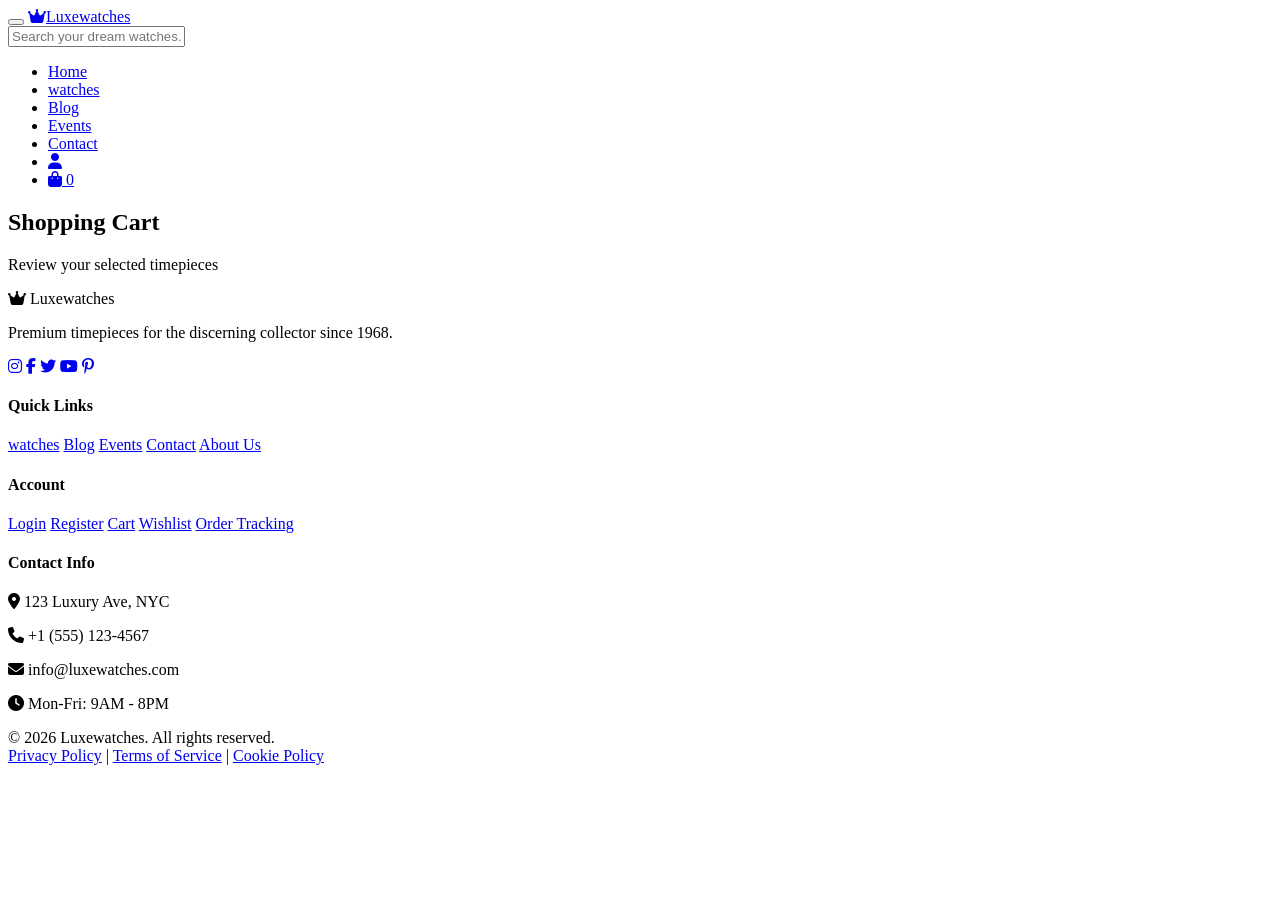
==== cart.html @ 572c9a28 "Upload LuxeWatch website files Initial commit - LuxeWatch luxury watch store website" ====
<!DOCTYPE html>
<html lang="en">
<head>
    <meta charset="UTF-8" />
    <meta name="viewport" content="width=device-width, initial-scale=1.0"/>
    <title>Luxewatches - Shopping Cart</title>
    <link rel="stylesheet" href="css/reset.css" />
    <link rel="stylesheet" href="css/styles.css" />
        
    <!-- Favicon -->
    <link rel="icon" type="image/png" sizes="32x32" href="favicon.png">
    <link rel="icon" type="image/png" sizes="16x16" href="favicon.png">
    <link rel="icon" type="image/x-icon" href="favicon.ico">    <link rel="icon" type="image/svg+xml" href="data:image/svg+xml,%3Csvg xmlns='http://www.w3.org/2000/svg' viewBox='0 0 100 100'%3E%3Crect width='100' height='100' rx='20' fill='%23050508'/%3E%3Ctext x='50' y='68' text-anchor='middle' font-size='55' font-family='Arial, sans-serif' fill='%23d4af37' font-weight='bold'%3EL%3C/text%3E%3C/svg%3E">
    <link rel="apple-touch-icon" href="data:image/svg+xml,%3Csvg xmlns='http://www.w3.org/2000/svg' viewBox='0 0 100 100'%3E%3Crect width='100' height='100' rx='20' fill='%23050508'/%3E%3Ctext x='50' y='68' text-anchor='middle' font-size='55' font-family='Arial, sans-serif' fill='%23d4af37' font-weight='bold'%3EL%3C/text%3E%3C/svg%3E">
    <link rel="stylesheet" href="https://cdnjs.cloudflare.com/ajax/libs/font-awesome/6.4.0/css/all.min.css" />
    <link href="https://fonts.googleapis.com/css2?family=Playfair+Display:wght@400;500;600;700;800;900&family=Inter:wght@200;300;400;500;600;700&display=swap" rel="stylesheet">
</head>
<body>
    <header>
        <div class="container header-inner">
            <button class="hamburger" aria-label="Menu">
                <span></span><span></span><span></span>
            </button>
            <a href="home.html" class="logo"><i class="fas fa-crown"></i>Luxe<span>watches</span></a>
            
            <div class="search-container">
                <input type="text" id="searchInput" placeholder="Search your dream watches..." />
                <div class="search-results" id="searchResults"></div>
            </div>
            
            <ul class="nav-links">
                <li><a href="home.html">Home</a></li>
                <li><a href="product-list.html">watches</a></li>
                <li><a href="blog.html">Blog</a></li>
                <li><a href="events.html">Events</a></li>
                <li><a href="contact.html">Contact</a></li>
                <li><a href="login.html"><i class="fas fa-user"></i></a></li>
                <li>
                    <a href="cart.html" class="cart-icon">
                        <i class="fas fa-shopping-bag"></i>
                        <span class="cart-badge">0</span>
                    </a>
                </li>
            </ul>
        </div>
    </header>

    <section class="container mt-3 mb-3">
        <div class="cart-page">
            <div class="cart-header">
                <h1 class="section-title">Shopping <span class="gold">Cart</span></h1>
                <p class="section-subtitle">Review your selected timepieces</p>
            </div>
            <div id="cart-container"></div>
        </div>
    </section>

<!-- Footer -->
<footer>
    <div class="container">
        <div class="footer-grid">
            <!-- Brand Column -->
            <div class="footer-brand">
                <div class="footer-logo">
                    <i class="fas fa-crown"></i> Luxewatches
                </div>
                <p>Premium timepieces for the discerning collector since 1968.</p>
                <div class="footer-social">
                    <a href="#"><i class="fab fa-instagram"></i></a>
                    <a href="#"><i class="fab fa-facebook-f"></i></a>
                    <a href="#"><i class="fab fa-twitter"></i></a>
                    <a href="#"><i class="fab fa-youtube"></i></a>
                    <a href="#"><i class="fab fa-pinterest-p"></i></a>
                </div>
            </div>

            <!-- Quick Links -->
            <div class="footer-links-wrapper">
                <div class="footer-links">
                    <h4>Quick Links</h4>
                    <a href="product-list.html">watches</a>
                    <a href="blog.html">Blog</a>
                    <a href="events.html">Events</a>
                    <a href="contact.html">Contact</a>
                    <a href="#">About Us</a>
                </div>
            </div>

            <!-- Account -->
            <div class="footer-account">
                <h4>Account</h4>
                <a href="login.html">Login</a>
                <a href="register.html">Register</a>
                <a href="cart.html">Cart</a>
                <a href="#">Wishlist</a>
                <a href="#">Order Tracking</a>
            </div>

            <!-- Contact Info -->
            <div class="footer-contact">
                <h4>Contact Info</h4>
                <p><i class="fas fa-map-marker-alt"></i> 123 Luxury Ave, NYC</p>
                <p><i class="fas fa-phone"></i> +1 (555) 123-4567</p>
                <p><i class="fas fa-envelope"></i> info@luxewatches.com</p>
                <p><i class="fas fa-clock"></i> Mon-Fri: 9AM - 8PM</p>
            </div>
        </div>

        <!-- Footer Bottom -->
        <div class="footer-bottom">
            <span>&copy; 2026 Luxewatches. All rights reserved.</span>
            <div class="footer-bottom-links">
                <a href="#">Privacy Policy</a>
                <span class="separator">|</span>
                <a href="#">Terms of Service</a>
                <span class="separator">|</span>
                <a href="#">Cookie Policy</a>
            </div>
        </div>
    </div>
</footer>
    <script src="js/data.js"></script>
    <script src="js/main.js"></script>
</body>
</html>
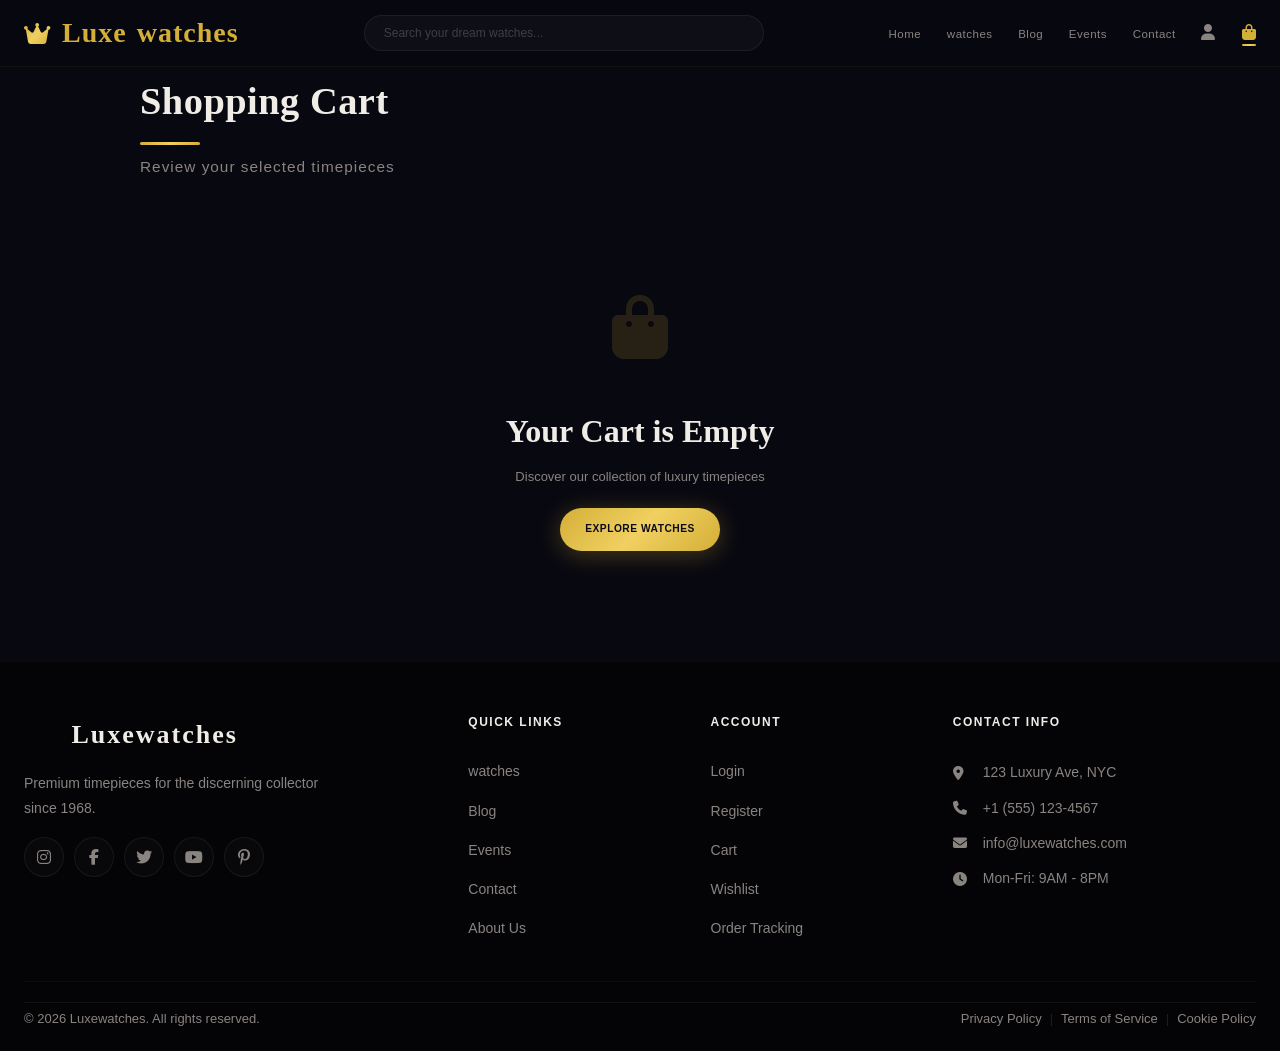
==== commit ee1f239c: "Update cart.html" ====
--- a/cart.html
+++ b/cart.html
@@ -4,8 +4,8 @@
     <meta charset="UTF-8" />
     <meta name="viewport" content="width=device-width, initial-scale=1.0"/>
     <title>Luxewatches - Shopping Cart</title>
-    <link rel="stylesheet" href="css/reset.css" />
-    <link rel="stylesheet" href="css/styles.css" />
+    <link rel="stylesheet" href="reset.css" />
+    <link rel="stylesheet" href="styles.css" />
         
     <!-- Favicon -->
     <link rel="icon" type="image/png" sizes="32x32" href="favicon.png">
@@ -119,7 +119,7 @@
         </div>
     </div>
 </footer>
-    <script src="js/data.js"></script>
-    <script src="js/main.js"></script>
+    <script src="data.js"></script>
+    <script src="main.js"></script>
 </body>
-</html>+</html>
--- a/styles.css
+++ b/styles.css
@@ -0,0 +1,3177 @@
+/* ===== GOOGLE FONTS ===== */
+@import url('https://fonts.googleapis.com/css2?family=Playfair+Display:wght@400;500;600;700;800&family=Inter:wght@300;400;500;600;700&display=swap');
+
+/* ===== CSS VARIABLES ===== */
+:root {
+    --primary: #d4af37;
+    --primary-light: #f0d060;
+    --primary-dark: #b8952e;
+    --primary-gradient: linear-gradient(135deg, #d4af37, #f0d060, #d4af37);
+    
+    --bg-primary: #080810;
+    --bg-secondary: #0d0d1a;
+    --bg-card: rgba(255, 255, 255, 0.03);
+    --bg-card-hover: rgba(255, 255, 255, 0.06);
+    
+    --text-primary: #f0ece6;
+    --text-secondary: #d4cec4;
+    --text-muted: #8a8480;
+    --text-dark: #0a0a1a;
+    
+    --glass-border: rgba(255, 255, 255, 0.06);
+    --glass-border-hover: rgba(212, 175, 55, 0.2);
+    --glass-blur: blur(20px);
+    
+    --shadow-sm: 0 4px 30px rgba(0, 0, 0, 0.4);
+    --shadow-md: 0 8px 50px rgba(0, 0, 0, 0.5);
+    --shadow-lg: 0 20px 80px rgba(0, 0, 0, 0.6);
+    --shadow-gold: 0 8px 40px rgba(212, 175, 55, 0.15);
+    --shadow-gold-lg: 0 16px 60px rgba(212, 175, 55, 0.2);
+    
+    --transition: all 0.3s cubic-bezier(0.4, 0, 0.2, 1);
+    
+    --radius-sm: 10px;
+    --radius-md: 18px;
+    --radius-lg: 24px;
+    --radius-xl: 32px;
+    --radius-full: 9999px;
+    
+    --container-max: 1280px;
+    --sidebar-width: 300px;
+}
+
+/* ===== BASE ===== */
+body {
+    font-family: 'Inter', sans-serif;
+    font-size: 16px;
+    line-height: 1.8;
+    background: var(--bg-primary);
+    color: var(--text-primary);
+    overflow-x: hidden;
+    font-weight: 300;
+}
+
+.container {
+    max-width: var(--container-max);
+    margin: 0 auto;
+    padding: 0 24px;
+}
+
+/* ===== TYPOGRAPHY ===== */
+h1, h2, h3, h4, h5 {
+    font-family: 'Playfair Display', serif;
+    font-weight: 600;
+}
+
+.section-title {
+    font-family: 'Playfair Display', serif;
+    font-size: clamp(1.6rem, 3vw, 2.8rem);
+    font-weight: 700;
+    letter-spacing: 0.5px;
+    margin-bottom: 8px;
+    position: relative;
+    display: inline-block;
+    color: var(--text-primary);
+}
+
+.section-title::after {
+    content: '';
+    position: absolute;
+    bottom: -8px;
+    left: 0;
+    width: clamp(40px, 5vw, 60px);
+    height: 3px;
+    background: var(--primary-gradient);
+    border-radius: 4px;
+}
+
+.section-subtitle {
+    font-size: clamp(0.85rem, 1.2vw, 1rem);
+    color: var(--text-muted);
+    margin-top: 0.5rem;
+    margin-bottom: 2rem;
+    font-weight: 300;
+    letter-spacing: 1px;
+}
+
+/* ===== GLASS CARDS ===== */
+.glass-card {
+    background: var(--bg-card);
+    backdrop-filter: var(--glass-blur);
+    -webkit-backdrop-filter: var(--glass-blur);
+    border: 1px solid var(--glass-border);
+    border-radius: var(--radius-lg);
+    padding: clamp(16px, 2.5vw, 28px);
+    box-shadow: var(--shadow-sm);
+    transition: var(--transition);
+}
+
+.glass-card:hover {
+    transform: translateY(-6px);
+    box-shadow: var(--shadow-gold-lg);
+    border-color: var(--glass-border-hover);
+    background: var(--bg-card-hover);
+}
+
+/* ===== BUTTONS ===== */
+.btn {
+    display: inline-flex;
+    align-items: center;
+    justify-content: center;
+    gap: 10px;
+    padding: clamp(10px, 1vw, 12px) clamp(18px, 2vw, 30px);
+    border: none;
+    border-radius: var(--radius-full);
+    font-family: 'Inter', sans-serif;
+    font-weight: 600;
+    font-size: clamp(10px, 0.8vw, 13px);
+    cursor: pointer;
+    transition: var(--transition);
+    text-align: center;
+    letter-spacing: 0.5px;
+    text-transform: uppercase;
+}
+
+.btn-primary {
+    background: var(--primary-gradient);
+    color: var(--text-dark);
+    box-shadow: 0 4px 25px rgba(212, 175, 55, 0.3);
+}
+
+.btn-primary:hover {
+    background: var(--primary-gradient);
+    color: var(--text-dark) !important;
+    transform: translateY(-3px) scale(1.02);
+    box-shadow: 0 8px 40px rgba(212, 175, 55, 0.4);
+}
+
+.btn-primary:active {
+    transform: scale(0.95);
+}
+
+.btn-outline {
+    background: transparent;
+    border: 2px solid var(--primary);
+    color: var(--primary);
+}
+
+.btn-outline:hover {
+    background: var(--primary-gradient);
+    color: var(--text-dark) !important;
+    border-color: transparent;
+    transform: translateY(-3px);
+    box-shadow: 0 8px 35px rgba(212, 175, 55, 0.25);
+}
+
+.btn-gold {
+    background: var(--primary-gradient);
+    color: var(--text-dark);
+    box-shadow: 0 4px 25px rgba(212, 175, 55, 0.3);
+}
+
+.btn-gold:hover {
+    background: var(--primary-gradient);
+    color: var(--text-dark) !important;
+    transform: translateY(-3px);
+    box-shadow: 0 8px 40px rgba(212, 175, 55, 0.4);
+}
+
+.btn-danger {
+    background: linear-gradient(135deg, #e74c3c, #c0392b);
+    color: #fff;
+}
+
+.btn-danger:hover {
+    background: linear-gradient(135deg, #e74c3c, #c0392b);
+    color: #fff !important;
+    transform: translateY(-3px);
+    box-shadow: 0 8px 30px rgba(231, 76, 60, 0.3);
+}
+
+.btn-sm {
+    padding: 8px 18px;
+    font-size: 10px;
+}
+
+.btn-block {
+    width: 100%;
+}
+
+.btn:disabled {
+    opacity: 0.4;
+    cursor: not-allowed;
+    transform: none !important;
+}
+
+.btn-primary, .btn-gold {
+    color: var(--text-dark) !important;
+}
+
+.btn-primary:hover, .btn-gold:hover {
+    color: var(--text-dark) !important;
+}
+
+/* ===== HEADER ===== */
+header {
+    background: rgba(8, 8, 16, 0.92);
+    backdrop-filter: blur(30px);
+    -webkit-backdrop-filter: blur(30px);
+    border-bottom: 1px solid rgba(212, 175, 55, 0.06);
+    position: sticky;
+    top: 0;
+    z-index: 1000;
+    padding: 8px 0;
+}
+
+.header-inner {
+    display: flex;
+    align-items: center;
+    justify-content: space-between;
+    flex-wrap: wrap;
+    gap: 10px;
+}
+
+.logo {
+    font-family: 'Playfair Display', serif;
+    font-size: clamp(20px, 2.5vw, 28px);
+    font-weight: 700;
+    letter-spacing: 1px;
+    color: var(--primary);
+    display: flex;
+    align-items: center;
+    gap: 10px;
+}
+
+.logo i {
+    font-size: clamp(18px, 2vw, 24px);
+    background: var(--primary-gradient);
+    -webkit-background-clip: text;
+    -webkit-text-fill-color: transparent;
+}
+
+.logo:hover {
+    opacity: 0.8;
+}
+
+/* ===== SEARCH ===== */
+.search-container {
+    position: relative;
+    flex: 1;
+    max-width: 400px;
+}
+
+.search-container input {
+    width: 100%;
+    padding: clamp(8px, 0.8vw, 10px) clamp(14px, 1.5vw, 20px);
+    border-radius: var(--radius-full);
+    border: 1px solid var(--glass-border);
+    background: rgba(255, 255, 255, 0.03);
+    color: var(--text-primary);
+    font-size: clamp(12px, 0.9vw, 14px);
+    transition: var(--transition);
+    font-weight: 300;
+}
+
+.search-container input:focus {
+    outline: none;
+    border-color: var(--primary);
+    box-shadow: 0 0 0 4px rgba(212, 175, 55, 0.06);
+}
+
+.search-container input::placeholder {
+    color: rgba(255, 255, 255, 0.2);
+}
+
+.search-results {
+    display: none;
+    position: absolute;
+    top: calc(100% + 10px);
+    left: 0;
+    right: 0;
+    background: rgba(8, 8, 16, 0.98);
+    backdrop-filter: blur(30px);
+    border: 1px solid var(--glass-border);
+    border-radius: var(--radius-md);
+    padding: 10px;
+    z-index: 100;
+    max-height: 320px;
+    overflow-y: auto;
+    box-shadow: var(--shadow-lg);
+}
+
+.search-results .search-result-item {
+    display: flex;
+    align-items: center;
+    gap: 14px;
+    padding: 10px 14px;
+    border-radius: var(--radius-sm);
+    color: var(--text-primary);
+    transition: var(--transition);
+}
+
+.search-results .search-result-item:hover {
+    background: rgba(212, 175, 55, 0.06);
+}
+
+.search-results .search-result-item img {
+    width: 44px;
+    height: 44px;
+    object-fit: cover;
+    border-radius: 8px;
+}
+
+/* ===== NAVIGATION ===== */
+.nav-links {
+    display: flex;
+    align-items: center;
+    gap: clamp(16px, 2vw, 28px);
+}
+
+.nav-links a {
+    color: var(--text-muted);
+    font-size: clamp(11px, 0.9vw, 13px);
+    position: relative;
+    padding: 4px 0;
+    letter-spacing: 0.5px;
+    transition: var(--transition);
+}
+
+.nav-links a::after {
+    content: '';
+    position: absolute;
+    bottom: -2px;
+    left: 0;
+    width: 0;
+    height: 2px;
+    background: var(--primary-gradient);
+    transition: width 0.3s ease;
+    border-radius: 2px;
+}
+
+.nav-links a:hover::after,
+.nav-links a.active::after {
+    width: 100%;
+}
+
+.nav-links a:hover {
+    color: var(--text-primary);
+}
+
+.nav-links a.active {
+    color: var(--primary);
+}
+
+.nav-links a i {
+    font-size: 16px;
+}
+
+.cart-icon {
+    position: relative;
+    font-size: 18px;
+}
+
+.cart-badge {
+    position: absolute;
+    top: -8px;
+    right: -10px;
+    background: var(--primary-gradient);
+    color: var(--text-dark);
+    border-radius: 50%;
+    padding: 1px 7px;
+    font-size: 10px;
+    font-weight: 700;
+    min-width: 18px;
+    text-align: center;
+}
+
+.hamburger {
+    display: none;
+    flex-direction: column;
+    gap: 5px;
+    cursor: pointer;
+    padding: 4px;
+    background: none;
+    border: none;
+}
+
+.hamburger span {
+    display: block;
+    width: 28px;
+    height: 2px;
+    background: var(--text-primary);
+    border-radius: 4px;
+    transition: var(--transition);
+}
+
+.hamburger.active span:nth-child(1) {
+    transform: rotate(45deg) translate(6px, 6px);
+}
+
+.hamburger.active span:nth-child(2) {
+    opacity: 0;
+}
+
+.hamburger.active span:nth-child(3) {
+    transform: rotate(-45deg) translate(6px, -6px);
+}
+
+/* ===== SIDEBAR ===== */
+.sidebar-overlay {
+    display: none;
+    position: fixed;
+    top: 0;
+    left: 0;
+    right: 0;
+    bottom: 0;
+    background: rgba(0, 0, 0, 0.7);
+    backdrop-filter: blur(6px);
+    z-index: 999;
+    opacity: 0;
+    transition: opacity 0.4s ease;
+}
+
+.sidebar-overlay.active {
+    display: block;
+    opacity: 1;
+}
+
+.sidebar {
+    position: fixed;
+    top: 0;
+    left: -100%;
+    width: var(--sidebar-width);
+    max-width: 85vw;
+    height: 100vh;
+    background: rgba(8, 8, 16, 0.98);
+    backdrop-filter: blur(40px);
+    -webkit-backdrop-filter: blur(40px);
+    border-right: 1px solid rgba(212, 175, 55, 0.06);
+    z-index: 1001;
+    transition: left 0.4s cubic-bezier(0.4, 0, 0.2, 1);
+    padding: 28px 24px;
+    overflow-y: auto;
+    display: flex;
+    flex-direction: column;
+}
+
+.sidebar.open {
+    left: 0;
+}
+
+.sidebar-header {
+    display: flex;
+    align-items: center;
+    justify-content: space-between;
+    padding-bottom: 20px;
+    border-bottom: 1px solid var(--glass-border);
+    margin-bottom: 24px;
+}
+
+.sidebar-logo {
+    font-family: 'Playfair Display', serif;
+    font-size: 24px;
+    font-weight: 700;
+    color: var(--primary);
+    display: flex;
+    align-items: center;
+    gap: 10px;
+}
+
+.sidebar-logo i {
+    font-size: 22px;
+    background: var(--primary-gradient);
+    -webkit-background-clip: text;
+    -webkit-text-fill-color: transparent;
+}
+
+.sidebar-close {
+    font-size: 24px;
+    color: var(--text-muted);
+    background: none;
+    border: none;
+    cursor: pointer;
+    padding: 4px 8px;
+    transition: var(--transition);
+}
+
+.sidebar-close:hover {
+    color: var(--text-primary);
+    transform: rotate(90deg);
+}
+
+.sidebar-nav a {
+    display: flex;
+    align-items: center;
+    gap: 14px;
+    padding: 14px 18px;
+    color: var(--text-muted);
+    font-size: 14px;
+    font-weight: 400;
+    border-radius: var(--radius-sm);
+    transition: var(--transition);
+    margin-bottom: 4px;
+}
+
+.sidebar-nav a i {
+    width: 22px;
+    font-size: 18px;
+    text-align: center;
+}
+
+.sidebar-nav a:hover {
+    color: var(--text-primary);
+    background: rgba(255, 255, 255, 0.03);
+}
+
+.sidebar-nav a.active {
+    color: var(--primary);
+    background: rgba(212, 175, 55, 0.06);
+}
+
+.sidebar-footer {
+    padding-top: 20px;
+    border-top: 1px solid var(--glass-border);
+    margin-top: auto;
+}
+
+.sidebar-footer .social-links {
+    display: flex;
+    gap: 16px;
+    justify-content: center;
+}
+
+.sidebar-footer .social-links a {
+    color: var(--text-muted);
+    font-size: 22px;
+    transition: var(--transition);
+}
+
+.sidebar-footer .social-links a:hover {
+    color: var(--primary);
+    transform: translateY(-3px);
+}
+
+/* ===== HERO SLIDER ===== */
+.hero-slider {
+    position: relative;
+    overflow: hidden;
+    min-height: 80vh;
+    background: radial-gradient(ellipse at 30% 40%, #12122a, var(--bg-primary) 70%);
+}
+
+.slider-container {
+    position: relative;
+    width: 100%;
+    height: 100%;
+    min-height: 80vh;
+    overflow: hidden;
+}
+
+.slider-track {
+    display: flex;
+    transition: transform 0.8s cubic-bezier(0.4, 0, 0.2, 1);
+    height: 100%;
+    min-height: 80vh;
+}
+
+.slide {
+    min-width: 100%;
+    display: flex;
+    align-items: center;
+    justify-content: center;
+    text-align: center;
+    padding: 60px 20px;
+    position: relative;
+}
+
+.slide::before {
+    content: '';
+    position: absolute;
+    width: 600px;
+    height: 600px;
+    background: radial-gradient(circle, rgba(212, 175, 55, 0.06), transparent 70%);
+    top: -200px;
+    right: -200px;
+    border-radius: 50%;
+    animation: pulseGlow 10s ease-in-out infinite;
+}
+
+.slide::after {
+    content: '';
+    position: absolute;
+    width: 400px;
+    height: 400px;
+    background: radial-gradient(circle, rgba(212, 175, 55, 0.04), transparent 70%);
+    bottom: -150px;
+    left: -150px;
+    border-radius: 50%;
+    animation: pulseGlow 12s ease-in-out infinite reverse;
+}
+
+@keyframes pulseGlow {
+    0%, 100% { transform: scale(1); opacity: 0.5; }
+    50% { transform: scale(1.1); opacity: 1; }
+}
+
+.slide-content {
+    position: relative;
+    z-index: 2;
+    max-width: 850px;
+    padding: 0 20px;
+}
+
+.slide-content h1 {
+    font-family: 'Playfair Display', serif;
+    font-size: clamp(2.5rem, 7vw, 5rem);
+    font-weight: 700;
+    letter-spacing: 1px;
+    margin-bottom: 16px;
+    color: var(--text-primary);
+    animation: fadeInUp 1.2s ease;
+}
+
+.slide-content h1 .highlight {
+    background: var(--primary-gradient);
+    -webkit-background-clip: text;
+    -webkit-text-fill-color: transparent;
+}
+
+.slide-content p {
+    font-size: clamp(1rem, 1.5vw, 1.3rem);
+    color: var(--text-secondary);
+    max-width: 600px;
+    margin: 12px auto 32px;
+    font-weight: 300;
+    animation: fadeInUp 1.2s ease 0.2s both;
+}
+
+.slide-content .btn {
+    animation: fadeInUp 1.2s ease 0.4s both;
+    padding: clamp(12px, 1.5vw, 14px) clamp(28px, 4vw, 44px);
+}
+
+@keyframes fadeInUp {
+    from { opacity: 0; transform: translateY(40px); }
+    to { opacity: 1; transform: translateY(0); }
+}
+
+.slider-btn {
+    position: absolute;
+    top: 50%;
+    transform: translateY(-50%);
+    width: 50px;
+    height: 50px;
+    border-radius: 50%;
+    background: rgba(255, 255, 255, 0.05);
+    backdrop-filter: blur(10px);
+    border: 1px solid var(--glass-border);
+    color: var(--text-primary);
+    font-size: 20px;
+    cursor: pointer;
+    transition: var(--transition);
+    z-index: 10;
+    display: flex;
+    align-items: center;
+    justify-content: center;
+}
+
+.slider-btn:hover {
+    background: rgba(212, 175, 55, 0.15);
+    border-color: var(--primary);
+    transform: translateY(-50%) scale(1.1);
+}
+
+.slider-btn.prev {
+    left: 20px;
+}
+
+.slider-btn.next {
+    right: 20px;
+}
+
+.slider-dots {
+    position: absolute;
+    bottom: 30px;
+    left: 50%;
+    transform: translateX(-50%);
+    display: flex;
+    gap: 12px;
+    z-index: 10;
+}
+
+.slider-dots .dot {
+    width: 12px;
+    height: 12px;
+    border-radius: 50%;
+    background: rgba(255, 255, 255, 0.2);
+    cursor: pointer;
+    transition: var(--transition);
+    border: 2px solid transparent;
+}
+
+.slider-dots .dot.active {
+    background: var(--primary);
+    border-color: rgba(212, 175, 55, 0.3);
+    box-shadow: 0 0 20px rgba(212, 175, 55, 0.3);
+    transform: scale(1.2);
+}
+
+.slider-dots .dot:hover {
+    background: rgba(212, 175, 55, 0.5);
+}
+
+/* ===== FEATURES ===== */
+.features-grid {
+    display: grid;
+    grid-template-columns: repeat(auto-fit, minmax(clamp(150px, 20vw, 250px), 1fr));
+    gap: clamp(16px, 2vw, 24px);
+}
+
+.feature-card {
+    text-align: center;
+    padding: clamp(20px, 2vw, 28px) clamp(16px, 1.5vw, 20px);
+    border-radius: var(--radius-md);
+    background: var(--bg-card);
+    backdrop-filter: blur(12px);
+    border: 1px solid var(--glass-border);
+    transition: var(--transition);
+}
+
+.feature-card:hover {
+    transform: translateY(-4px);
+    box-shadow: var(--shadow-gold);
+    border-color: var(--glass-border-hover);
+}
+
+.feature-card i {
+    font-size: clamp(2rem, 2.5vw, 2.5rem);
+    background: var(--primary-gradient);
+    -webkit-background-clip: text;
+    -webkit-text-fill-color: transparent;
+    margin-bottom: 12px;
+    display: block;
+}
+
+.feature-card h4 {
+    font-family: 'Inter', sans-serif;
+    font-size: clamp(13px, 1vw, 15px);
+    font-weight: 600;
+    margin-bottom: 4px;
+}
+
+.feature-card p {
+    color: var(--text-muted);
+    font-size: clamp(12px, 0.8vw, 13px);
+    font-weight: 300;
+}
+
+/* ===== PRODUCT GRID ===== */
+.product-grid {
+    display: grid;
+    grid-template-columns: repeat(auto-fill, minmax(clamp(160px, 22vw, 280px), 1fr));
+    gap: clamp(16px, 2vw, 24px);
+    margin: 24px 0;
+}
+
+.product-card {
+    background: var(--bg-card);
+    backdrop-filter: blur(16px);
+    -webkit-backdrop-filter: blur(16px);
+    border: 1px solid var(--glass-border);
+    border-radius: var(--radius-md);
+    padding: clamp(14px, 1.5vw, 20px);
+    text-align: center;
+    transition: var(--transition);
+    cursor: pointer;
+    position: relative;
+}
+
+.product-card:hover {
+    transform: translateY(-8px);
+    box-shadow: var(--shadow-gold-lg);
+    border-color: var(--glass-border-hover);
+    background: var(--bg-card-hover);
+}
+
+.product-card img {
+    width: 100%;
+    height: clamp(140px, 20vw, 250px);
+    object-fit: cover;
+    border-radius: var(--radius-sm);
+    background: var(--bg-secondary);
+    margin-bottom: 12px;
+    transition: var(--transition);
+}
+
+.product-card:hover img {
+    transform: scale(1.03);
+}
+
+.product-card .badge {
+    position: absolute;
+    top: clamp(10px, 1.2vw, 16px);
+    right: clamp(10px, 1.2vw, 16px);
+    background: var(--primary-gradient);
+    color: var(--text-dark);
+    padding: clamp(2px, 0.4vw, 4px) clamp(8px, 1vw, 14px);
+    border-radius: var(--radius-full);
+    font-size: clamp(8px, 0.7vw, 10px);
+    font-weight: 700;
+    z-index: 2;
+    letter-spacing: 0.5px;
+    text-transform: uppercase;
+}
+
+.product-card .wishlist-btn {
+    position: absolute;
+    top: clamp(10px, 1.2vw, 16px);
+    left: clamp(10px, 1.2vw, 16px);
+    background: rgba(8, 8, 16, 0.6);
+    backdrop-filter: blur(8px);
+    border: 1px solid var(--glass-border);
+    border-radius: 50%;
+    width: clamp(30px, 3vw, 38px);
+    height: clamp(30px, 3vw, 38px);
+    display: flex;
+    align-items: center;
+    justify-content: center;
+    color: var(--text-primary);
+    font-size: clamp(12px, 1.2vw, 16px);
+    transition: var(--transition);
+    z-index: 2;
+}
+
+.product-card .wishlist-btn:hover {
+    background: rgba(212, 175, 55, 0.15);
+    border-color: var(--primary);
+}
+
+.product-card .wishlist-btn.active {
+    color: #e74c3c;
+}
+
+.product-card h3 {
+    font-family: 'Playfair Display', serif;
+    font-size: clamp(1rem, 1.2vw, 1.3rem);
+    font-weight: 600;
+    margin-bottom: 2px;
+}
+
+.product-card .brand {
+    color: var(--text-muted);
+    font-size: clamp(11px, 0.8vw, 13px);
+    font-weight: 300;
+}
+
+.product-card .price {
+    font-family: 'Playfair Display', serif;
+    font-size: clamp(1.1rem, 1.4vw, 1.6rem);
+    color: var(--primary);
+    font-weight: 700;
+    margin: 6px 0;
+}
+
+.product-card .stock-status {
+    font-size: clamp(10px, 0.7vw, 12px);
+    margin-bottom: 8px;
+    font-weight: 400;
+}
+
+.product-card .stock-status.in-stock {
+    color: #4caf50;
+}
+
+.product-card .stock-status.out-of-stock {
+    color: #e74c3c;
+}
+
+.product-card .btn {
+    margin-top: 6px;
+    width: 100%;
+}
+
+/* ===== CATEGORIES ===== */
+.category-grid {
+    display: grid;
+    grid-template-columns: repeat(auto-fit, minmax(clamp(140px, 18vw, 220px), 1fr));
+    gap: clamp(16px, 2vw, 24px);
+}
+
+.category-card {
+    text-align: center;
+    padding: clamp(20px, 2vw, 28px) clamp(16px, 1.5vw, 20px);
+    border-radius: var(--radius-md);
+    background: var(--bg-card);
+    backdrop-filter: blur(12px);
+    border: 1px solid var(--glass-border);
+    transition: var(--transition);
+    cursor: pointer;
+}
+
+.category-card:hover {
+    transform: translateY(-6px);
+    box-shadow: var(--shadow-gold);
+    border-color: var(--glass-border-hover);
+    background: var(--bg-card-hover);
+}
+
+.category-card i {
+    font-size: clamp(2rem, 2.5vw, 2.5rem);
+    background: var(--primary-gradient);
+    -webkit-background-clip: text;
+    -webkit-text-fill-color: transparent;
+    margin-bottom: 12px;
+    display: block;
+}
+
+.category-card h4 {
+    font-family: 'Inter', sans-serif;
+    font-size: clamp(12px, 1vw, 14px);
+    font-weight: 600;
+    margin-bottom: 2px;
+}
+
+.category-card p {
+    color: var(--text-muted);
+    font-size: clamp(11px, 0.7vw, 12px);
+    font-weight: 300;
+}
+
+/* ===== ABOUT ===== */
+.about-section {
+    display: grid;
+    grid-template-columns: 1fr 1fr;
+    gap: clamp(24px, 4vw, 40px);
+    align-items: center;
+    padding: clamp(20px, 3vw, 40px);
+    border-radius: var(--radius-lg);
+    background: var(--bg-card);
+    backdrop-filter: blur(12px);
+    border: 1px solid var(--glass-border);
+}
+
+.about-section h2 {
+    font-family: 'Playfair Display', serif;
+    font-size: clamp(1.8rem, 3vw, 2.8rem);
+    font-weight: 700;
+    margin-bottom: 16px;
+}
+
+.about-section h2 span {
+    background: var(--primary-gradient);
+    -webkit-background-clip: text;
+    -webkit-text-fill-color: transparent;
+}
+
+.about-section p {
+    color: var(--text-secondary);
+    line-height: 2;
+    font-weight: 300;
+    font-size: clamp(14px, 1vw, 16px);
+}
+
+.about-image {
+    background: linear-gradient(135deg, #12122a, var(--bg-primary));
+    border-radius: var(--radius-md);
+    padding: 40px;
+    text-align: center;
+    min-height: clamp(200px, 30vw, 280px);
+    display: flex;
+    align-items: center;
+    justify-content: center;
+    border: 1px solid var(--glass-border);
+}
+
+.about-image i {
+    font-size: clamp(4rem, 6vw, 5rem);
+    background: var(--primary-gradient);
+    -webkit-background-clip: text;
+    -webkit-text-fill-color: transparent;
+    opacity: 0.3;
+}
+
+/* ===== TESTIMONIALS ===== */
+.testimonials-grid {
+    display: grid;
+    grid-template-columns: repeat(auto-fit, minmax(clamp(250px, 30vw, 350px), 1fr));
+    gap: clamp(16px, 2vw, 24px);
+}
+
+.testimonial-card {
+    text-align: center;
+    padding: clamp(20px, 2vw, 28px);
+    border-radius: var(--radius-md);
+    background: var(--bg-card);
+    backdrop-filter: blur(12px);
+    border: 1px solid var(--glass-border);
+    transition: var(--transition);
+}
+
+.testimonial-card:hover {
+    transform: translateY(-4px);
+    box-shadow: var(--shadow-gold);
+}
+
+.testimonial-card .stars {
+    display: flex;
+    justify-content: center;
+    gap: 4px;
+    margin-bottom: 12px;
+}
+
+.testimonial-card .stars i {
+    color: var(--primary);
+    font-size: clamp(16px, 1.2vw, 18px);
+}
+
+.testimonial-card p {
+    color: var(--text-secondary);
+    font-style: italic;
+    font-weight: 300;
+    line-height: 1.8;
+    font-size: clamp(14px, 0.9vw, 15px);
+}
+
+.testimonial-card .customer-name {
+    font-family: 'Playfair Display', serif;
+    color: var(--primary);
+    font-weight: 600;
+    margin-top: 12px;
+    font-size: clamp(1.1rem, 1vw, 1.2rem);
+}
+
+.testimonial-card .customer-title {
+    color: var(--text-muted);
+    font-size: clamp(12px, 0.7vw, 13px);
+    font-weight: 300;
+}
+
+/* ===== NEWSLETTER ===== */
+.newsletter-section {
+    max-width: 700px;
+    margin: 0 auto;
+    padding: clamp(24px, 4vw, 40px);
+    text-align: center;
+    border-radius: var(--radius-lg);
+    background: var(--bg-card);
+    backdrop-filter: blur(12px);
+    border: 1px solid var(--glass-border);
+}
+
+.newsletter-section h3 {
+    font-family: 'Playfair Display', serif;
+    font-size: clamp(1.6rem, 2.5vw, 2rem);
+    font-weight: 700;
+    background: var(--primary-gradient);
+    -webkit-background-clip: text;
+    -webkit-text-fill-color: transparent;
+    margin-bottom: 8px;
+}
+
+.newsletter-section p {
+    color: var(--text-muted);
+    margin-bottom: 20px;
+    font-weight: 300;
+    font-size: clamp(14px, 0.9vw, 16px);
+}
+
+.newsletter-form {
+    display: flex;
+    gap: 10px;
+    flex-wrap: wrap;
+    justify-content: center;
+}
+
+.newsletter-form input {
+    flex: 1;
+    min-width: 200px;
+    padding: clamp(10px, 1vw, 12px) clamp(14px, 1.5vw, 20px);
+    border-radius: var(--radius-full);
+    border: 1px solid var(--glass-border);
+    background: rgba(255, 255, 255, 0.02);
+    color: var(--text-primary);
+    font-size: clamp(13px, 0.9vw, 14px);
+    font-weight: 300;
+    transition: var(--transition);
+}
+
+.newsletter-form input:focus {
+    outline: none;
+    border-color: var(--primary);
+    box-shadow: 0 0 0 4px rgba(212, 175, 55, 0.06);
+}
+
+/* ===== FOOTER ===== */
+footer {
+    background: rgba(8, 8, 16, 0.95);
+    border-top: 1px solid var(--glass-border);
+    padding: clamp(24px, 3vw, 40px) 0 clamp(16px, 2vw, 20px);
+    margin-top: clamp(24px, 3vw, 40px);
+}
+
+.footer-grid {
+    display: grid;
+    grid-template-columns: repeat(auto-fit, minmax(clamp(150px, 20vw, 250px), 1fr));
+    gap: clamp(20px, 2.5vw, 30px);
+    margin-bottom: clamp(20px, 2.5vw, 30px);
+}
+
+.footer-grid h4 {
+    font-family: 'Inter', sans-serif;
+    font-size: clamp(12px, 0.9vw, 13px);
+    font-weight: 600;
+    text-transform: uppercase;
+    letter-spacing: 1px;
+    color: var(--primary);
+    margin-bottom: 14px;
+}
+
+.footer-grid a {
+    display: block;
+    color: var(--text-muted);
+    margin-bottom: 6px;
+    font-size: clamp(13px, 0.8vw, 14px);
+    font-weight: 300;
+    transition: var(--transition);
+}
+
+.footer-grid a:hover {
+    color: var(--primary);
+}
+
+.footer-grid .social-links {
+    display: flex;
+    gap: 14px;
+    flex-wrap: wrap;
+}
+
+.footer-grid .social-links a {
+    font-size: clamp(20px, 1.8vw, 22px);
+    margin-bottom: 0;
+}
+
+.footer-grid .social-links a:hover {
+    transform: translateY(-3px);
+}
+
+.footer-bottom {
+    text-align: center;
+    padding-top: 20px;
+    border-top: 1px solid var(--glass-border);
+    color: var(--text-muted);
+    font-size: clamp(12px, 0.8vw, 13px);
+    font-weight: 300;
+}
+
+/* ===== CART PAGE ===== */
+.cart-page {
+    max-width: 1000px;
+    margin: 0 auto;
+}
+
+.cart-header {
+    margin-bottom: 24px;
+}
+
+.cart-container {
+    background: var(--bg-card);
+    backdrop-filter: blur(16px);
+    -webkit-backdrop-filter: blur(16px);
+    border: 1px solid var(--glass-border);
+    border-radius: var(--radius-lg);
+    padding: clamp(16px, 2.5vw, 30px);
+    box-shadow: var(--shadow-sm);
+}
+
+.cart-items {
+    display: flex;
+    flex-direction: column;
+    gap: clamp(10px, 1.5vw, 16px);
+}
+
+.cart-item {
+    display: flex;
+    align-items: center;
+    gap: clamp(12px, 2vw, 24px);
+    padding: clamp(12px, 1.5vw, 20px);
+    background: rgba(255, 255, 255, 0.02);
+    border-radius: var(--radius-md);
+    border: 1px solid var(--glass-border);
+    transition: var(--transition);
+}
+
+.cart-item:hover {
+    border-color: var(--glass-border-hover);
+    background: rgba(255, 255, 255, 0.03);
+}
+
+.cart-item-image {
+    width: clamp(55px, 8vw, 100px);
+    height: clamp(55px, 8vw, 100px);
+    flex-shrink: 0;
+    border-radius: var(--radius-sm);
+    overflow: hidden;
+    border: 1px solid var(--glass-border);
+}
+
+.cart-item-image img {
+    width: 100%;
+    height: 100%;
+    object-fit: cover;
+}
+
+.cart-item-details {
+    flex: 1;
+    min-width: 0;
+}
+
+.cart-item-details .item-name {
+    font-family: 'Playfair Display', serif;
+    font-size: clamp(0.85rem, 1.2vw, 1.2rem);
+    font-weight: 600;
+    color: var(--text-primary);
+    margin-bottom: 2px;
+    white-space: nowrap;
+    overflow: hidden;
+    text-overflow: ellipsis;
+}
+
+.cart-item-details .item-brand {
+    font-size: clamp(10px, 0.8vw, 13px);
+    color: var(--text-muted);
+    font-weight: 300;
+}
+
+.cart-item-details .item-price {
+    font-family: 'Playfair Display', serif;
+    font-size: clamp(0.9rem, 1.2vw, 1.3rem);
+    color: var(--primary);
+    font-weight: 600;
+    margin-top: 2px;
+}
+
+.cart-item-actions {
+    display: flex;
+    align-items: center;
+    gap: clamp(6px, 1vw, 12px);
+    flex-shrink: 0;
+}
+
+.cart-item-actions .qty-btn {
+    width: clamp(26px, 3vw, 36px);
+    height: clamp(26px, 3vw, 36px);
+    padding: 0;
+    display: flex;
+    align-items: center;
+    justify-content: center;
+    border-radius: 50%;
+    font-weight: 600;
+    font-size: clamp(12px, 1.5vw, 18px);
+    border: 1px solid var(--glass-border);
+    background: transparent;
+    color: var(--text-primary);
+    transition: var(--transition);
+    cursor: pointer;
+}
+
+.cart-item-actions .qty-btn:hover {
+    border-color: var(--primary);
+    color: var(--primary);
+    background: rgba(212, 175, 55, 0.05);
+}
+
+.cart-item-actions input[type="number"] {
+    width: clamp(38px, 4vw, 56px);
+    padding: clamp(2px, 0.5vw, 6px) clamp(4px, 0.5vw, 8px);
+    border-radius: 8px;
+    border: 1px solid var(--glass-border);
+    background: rgba(255, 255, 255, 0.03);
+    color: var(--text-primary);
+    text-align: center;
+    font-size: clamp(12px, 1.2vw, 15px);
+    font-weight: 500;
+    transition: var(--transition);
+}
+
+.cart-item-actions input[type="number"]:focus {
+    outline: none;
+    border-color: var(--primary);
+    box-shadow: 0 0 0 3px rgba(212, 175, 55, 0.06);
+}
+
+.cart-item-actions .remove-btn {
+    width: clamp(26px, 3vw, 36px);
+    height: clamp(26px, 3vw, 36px);
+    padding: 0;
+    display: flex;
+    align-items: center;
+    justify-content: center;
+    border-radius: 50%;
+    border: 1px solid rgba(231, 76, 60, 0.15);
+    background: transparent;
+    color: #8b5a5a;
+    transition: var(--transition);
+    cursor: pointer;
+    font-size: clamp(11px, 1vw, 14px);
+}
+
+.cart-item-actions .remove-btn:hover {
+    background: rgba(231, 76, 60, 0.08);
+    border-color: #e74c3c;
+    color: #e74c3c;
+    transform: scale(1.05);
+}
+
+.cart-item-total {
+    font-family: 'Playfair Display', serif;
+    font-size: clamp(0.9rem, 1.2vw, 1.4rem);
+    font-weight: 600;
+    color: var(--primary);
+    min-width: clamp(60px, 8vw, 100px);
+    text-align: right;
+    flex-shrink: 0;
+}
+
+.cart-summary {
+    margin-top: clamp(16px, 2vw, 24px);
+    padding-top: clamp(16px, 2vw, 24px);
+    border-top: 2px solid var(--glass-border);
+}
+
+.cart-summary-row {
+    display: flex;
+    justify-content: space-between;
+    padding: clamp(4px, 0.5vw, 8px) 0;
+    font-size: clamp(12px, 1vw, 15px);
+    color: var(--text-secondary);
+}
+
+.cart-summary-row.total {
+    font-family: 'Playfair Display', serif;
+    font-size: clamp(1.1rem, 1.8vw, 1.6rem);
+    font-weight: 700;
+    color: var(--primary);
+    padding-top: clamp(8px, 1vw, 12px);
+    border-top: 1px solid var(--glass-border);
+    margin-top: clamp(4px, 0.5vw, 8px);
+}
+
+.cart-summary-row .label {
+    font-weight: 300;
+}
+
+.cart-summary-row .value {
+    font-weight: 500;
+}
+
+.cart-summary-row.total .value {
+    font-weight: 700;
+    color: var(--primary);
+}
+
+.cart-actions {
+    display: flex;
+    gap: clamp(8px, 1vw, 12px);
+    justify-content: flex-end;
+    flex-wrap: wrap;
+    margin-top: clamp(16px, 2vw, 20px);
+}
+
+.cart-actions .btn {
+    min-width: clamp(100px, 12vw, 160px);
+    padding: clamp(8px, 1vw, 12px) clamp(14px, 2vw, 28px);
+    font-size: clamp(9px, 0.8vw, 13px);
+}
+
+/* ===== EMPTY CART ===== */
+.empty-cart {
+    text-align: center;
+    padding: clamp(30px, 5vw, 60px) clamp(16px, 3vw, 20px);
+}
+
+.empty-cart .empty-icon {
+    font-size: clamp(2.5rem, 5vw, 4rem);
+    color: var(--primary);
+    opacity: 0.15;
+    margin-bottom: 16px;
+}
+
+.empty-cart h2 {
+    font-family: 'Playfair Display', serif;
+    font-size: clamp(1.2rem, 2.5vw, 2rem);
+    font-weight: 600;
+    margin-bottom: 4px;
+}
+
+.empty-cart p {
+    color: var(--text-muted);
+    margin-bottom: 20px;
+    font-size: clamp(13px, 1vw, 15px);
+    font-weight: 300;
+}
+
+/* ===== BLOG ===== */
+.blog-grid {
+    display: grid;
+    grid-template-columns: repeat(auto-fill, minmax(clamp(250px, 28vw, 350px), 1fr));
+    gap: clamp(16px, 2vw, 24px);
+}
+
+.blog-card {
+    background: var(--bg-card);
+    backdrop-filter: blur(16px);
+    -webkit-backdrop-filter: blur(16px);
+    border: 1px solid var(--glass-border);
+    border-radius: var(--radius-md);
+    padding: clamp(16px, 2vw, 24px);
+    transition: var(--transition);
+}
+
+.blog-card:hover {
+    transform: translateY(-6px);
+    box-shadow: var(--shadow-gold-lg);
+    border-color: var(--glass-border-hover);
+    background: var(--bg-card-hover);
+}
+
+.blog-card .blog-image {
+    width: 100%;
+    height: clamp(150px, 20vw, 200px);
+    border-radius: var(--radius-sm);
+    background: linear-gradient(135deg, #12122a, #1a1a3a);
+    display: flex;
+    align-items: center;
+    justify-content: center;
+    font-size: clamp(2rem, 3vw, 3rem);
+    margin-bottom: 16px;
+    border: 1px solid var(--glass-border);
+}
+
+.blog-card .blog-image i {
+    background: var(--primary-gradient);
+    -webkit-background-clip: text;
+    -webkit-text-fill-color: transparent;
+}
+
+.blog-card h3 {
+    font-family: 'Playfair Display', serif;
+    font-size: clamp(1.1rem, 1.3vw, 1.3rem);
+    font-weight: 600;
+    margin-bottom: 8px;
+}
+
+.blog-card p {
+    color: var(--text-secondary);
+    font-weight: 300;
+    line-height: 1.8;
+    font-size: clamp(13px, 0.8vw, 14px);
+}
+
+.blog-card .blog-tags {
+    display: flex;
+    gap: 8px;
+    flex-wrap: wrap;
+    margin: 12px 0;
+}
+
+.blog-card .blog-tags span {
+    font-size: clamp(8px, 0.7vw, 10px);
+    font-weight: 500;
+    text-transform: uppercase;
+    letter-spacing: 0.5px;
+    padding: 4px 14px;
+    background: rgba(212, 175, 55, 0.08);
+    color: var(--primary);
+    border-radius: var(--radius-full);
+}
+
+/* ===== EVENTS ===== */
+.events-container {
+    display: grid;
+    gap: clamp(16px, 2vw, 20px);
+}
+
+.event-card {
+    display: flex;
+    gap: clamp(16px, 2vw, 24px);
+    align-items: center;
+    padding: clamp(16px, 2vw, 24px);
+    background: var(--bg-card);
+    backdrop-filter: blur(16px);
+    border: 1px solid var(--glass-border);
+    border-radius: var(--radius-md);
+    transition: var(--transition);
+    flex-wrap: wrap;
+}
+
+.event-card:hover {
+    transform: translateY(-4px);
+    box-shadow: var(--shadow-gold);
+    border-color: var(--glass-border-hover);
+}
+
+.event-date {
+    background: rgba(212, 175, 55, 0.06);
+    padding: clamp(12px, 1.5vw, 16px) clamp(16px, 2vw, 24px);
+    border-radius: var(--radius-sm);
+    text-align: center;
+    min-width: clamp(70px, 10vw, 100px);
+}
+
+.event-date .day {
+    font-family: 'Playfair Display', serif;
+    font-size: clamp(1.8rem, 2.5vw, 2.5rem);
+    font-weight: 700;
+    color: var(--primary);
+}
+
+.event-date .month {
+    font-size: clamp(11px, 0.8vw, 13px);
+    color: var(--text-muted);
+}
+
+.event-date .weekday {
+    font-size: clamp(9px, 0.6vw, 11px);
+    color: var(--primary);
+    text-transform: uppercase;
+    letter-spacing: 0.5px;
+    font-weight: 500;
+}
+
+.event-info {
+    flex: 1;
+}
+
+.event-info h3 {
+    font-family: 'Playfair Display', serif;
+    font-size: clamp(1.1rem, 1.3vw, 1.3rem);
+    font-weight: 600;
+    color: var(--primary);
+}
+
+.event-info p {
+    color: var(--text-secondary);
+    font-weight: 300;
+    font-size: clamp(13px, 0.8vw, 14px);
+    margin: 4px 0;
+}
+
+.event-info .event-meta {
+    color: var(--text-muted);
+    font-size: clamp(12px, 0.7vw, 13px);
+    font-weight: 300;
+}
+
+.event-info .event-meta i {
+    color: var(--primary);
+    width: 18px;
+}
+
+/* ===== FORMS ===== */
+.form-group {
+    margin-bottom: clamp(16px, 2vw, 20px);
+}
+
+.form-group label {
+    display: block;
+    font-weight: 500;
+    margin-bottom: 6px;
+    color: var(--text-muted);
+    font-size: clamp(12px, 0.9vw, 13px);
+}
+
+.form-group .required {
+    color: #e74c3c;
+}
+
+.form-group input,
+.form-group textarea,
+.form-group select {
+    width: 100%;
+    padding: clamp(10px, 1vw, 12px) clamp(12px, 1.5vw, 16px);
+    border-radius: var(--radius-sm);
+    border: 1px solid var(--glass-border);
+    background: rgba(255, 255, 255, 0.02);
+    color: var(--text-primary);
+    font-size: clamp(13px, 0.9vw, 14px);
+    transition: var(--transition);
+    font-weight: 300;
+}
+
+.form-group input:focus,
+.form-group textarea:focus,
+.form-group select:focus {
+    outline: none;
+    border-color: var(--primary);
+    box-shadow: 0 0 0 4px rgba(212, 175, 55, 0.06);
+}
+
+.form-group textarea {
+    min-height: clamp(100px, 15vw, 120px);
+}
+
+.form-row {
+    display: grid;
+    grid-template-columns: 1fr 1fr;
+    gap: clamp(16px, 2vw, 20px);
+}
+
+/* ===== PRODUCT DETAIL ===== */
+.product-detail-grid {
+    display: grid;
+    grid-template-columns: 1fr 1fr;
+    gap: clamp(24px, 4vw, 40px);
+}
+
+.product-detail-grid .product-image {
+    width: 100%;
+    height: auto;
+    aspect-ratio: 1/1;
+    object-fit: cover;
+    border-radius: var(--radius-md);
+    background: var(--bg-secondary);
+    border: 1px solid var(--glass-border);
+}
+
+.product-detail-grid h1 {
+    font-family: 'Playfair Display', serif;
+    font-size: clamp(1.8rem, 3vw, 2.8rem);
+    font-weight: 700;
+}
+
+.product-detail-grid .price {
+    font-family: 'Playfair Display', serif;
+    font-size: clamp(1.6rem, 2.5vw, 2.2rem);
+    color: var(--primary);
+    font-weight: 700;
+    margin: 12px 0;
+}
+
+/* ===== CHECKOUT ===== */
+.checkout-grid {
+    display: grid;
+    grid-template-columns: 1.5fr 1fr;
+    gap: clamp(20px, 3vw, 30px);
+}
+
+/* ===== NOTIFICATION ===== */
+.notification-toast {
+    position: fixed;
+    bottom: 30px;
+    right: 30px;
+    background: rgba(8, 8, 16, 0.95);
+    backdrop-filter: blur(20px);
+    border: 1px solid var(--glass-border-hover);
+    border-radius: var(--radius-sm);
+    padding: clamp(12px, 1.5vw, 14px) clamp(16px, 2vw, 24px);
+    color: var(--text-primary);
+    z-index: 9999;
+    box-shadow: var(--shadow-lg);
+    animation: slideUp 0.4s ease;
+    font-weight: 400;
+    display: flex;
+    align-items: center;
+    gap: 12px;
+    font-size: clamp(13px, 0.9vw, 14px);
+}
+
+.notification-toast i {
+    color: var(--primary);
+    font-size: clamp(18px, 1.5vw, 20px);
+}
+
+@keyframes slideUp {
+    from { transform: translateY(40px); opacity: 0; }
+    to { transform: translateY(0); opacity: 1; }
+}
+
+/* ===== BREADCRUMB ===== */
+.breadcrumb {
+    display: flex;
+    align-items: center;
+    gap: 10px;
+    font-size: clamp(12px, 0.8vw, 13px);
+    color: var(--text-muted);
+    margin-bottom: 20px;
+    padding: clamp(10px, 1vw, 12px) clamp(12px, 1.5vw, 16px);
+    background: var(--bg-card);
+    border-radius: var(--radius-sm);
+    border: 1px solid var(--glass-border);
+    font-weight: 300;
+}
+
+.breadcrumb a {
+    color: var(--text-muted);
+    transition: var(--transition);
+}
+
+.breadcrumb a:hover {
+    color: var(--primary);
+}
+
+/* ===== RESPONSIVE ===== */
+@media (max-width: 992px) {
+    .product-detail-grid {
+        grid-template-columns: 1fr;
+        max-width: 600px;
+        margin: 0 auto;
+    }
+    .checkout-grid {
+        grid-template-columns: 1fr;
+        max-width: 600px;
+        margin: 0 auto;
+    }
+    .about-section {
+        grid-template-columns: 1fr;
+    }
+}
+
+@media (max-width: 768px) {
+    .hamburger {
+        display: flex;
+    }
+    .nav-links {
+        display: none;
+    }
+    .search-container {
+        max-width: 100%;
+        order: 3;
+        flex-basis: 100%;
+        margin-top: 6px;
+    }
+    .hero-slider,
+    .slider-container,
+    .slider-track {
+        min-height: 60vh;
+    }
+    .slider-btn {
+        width: 40px;
+        height: 40px;
+        font-size: 16px;
+    }
+    .slider-btn.prev { left: 10px; }
+    .slider-btn.next { right: 10px; }
+    .slider-dots .dot {
+        width: 10px;
+        height: 10px;
+    }
+    .product-grid {
+        grid-template-columns: repeat(2, 1fr);
+        gap: 14px;
+    }
+    .product-card img {
+        height: 160px;
+    }
+    .cart-item {
+        flex-wrap: wrap;
+        gap: 12px;
+        padding: 14px;
+    }
+    .cart-item-actions {
+        width: 100%;
+        justify-content: flex-start;
+    }
+    .cart-item-total {
+        text-align: left;
+        width: 100%;
+    }
+    .cart-actions {
+        flex-direction: column;
+        width: 100%;
+    }
+    .cart-actions .btn {
+        width: 100%;
+        min-width: unset;
+    }
+    .footer-grid {
+        grid-template-columns: 1fr 1fr;
+        gap: 20px;
+    }
+    .form-row {
+        grid-template-columns: 1fr;
+        gap: 0;
+    }
+}
+
+@media (max-width: 480px) {
+    .container {
+        padding: 0 14px;
+    }
+    .hero-slider,
+    .slider-container,
+    .slider-track {
+        min-height: 50vh;
+    }
+    .slider-btn {
+        width: 32px;
+        height: 32px;
+        font-size: 12px;
+    }
+    .slider-dots .dot {
+        width: 8px;
+        height: 8px;
+    }
+    .slider-dots {
+        gap: 8px;
+        bottom: 20px;
+    }
+    .slide-content h1 {
+        font-size: 2.2rem;
+    }
+    .slide-content p {
+        font-size: 0.9rem;
+    }
+    .product-grid {
+        grid-template-columns: 1fr 1fr;
+        gap: 10px;
+    }
+    .product-card {
+        padding: 10px;
+    }
+    .product-card img {
+        height: 130px;
+    }
+    .product-card h3 {
+        font-size: 0.9rem;
+    }
+    .product-card .price {
+        font-size: 1rem;
+    }
+    .product-card .btn {
+        font-size: 8px;
+        padding: 6px 8px;
+        letter-spacing: 0.3px;
+    }
+    .product-card .badge {
+        font-size: 7px;
+        padding: 2px 8px;
+        top: 8px;
+        right: 8px;
+    }
+    .product-card .wishlist-btn {
+        width: 26px;
+        height: 26px;
+        font-size: 11px;
+        top: 8px;
+        left: 8px;
+    }
+    .features-grid {
+        grid-template-columns: 1fr;
+    }
+    .category-grid {
+        grid-template-columns: 1fr 1fr;
+        gap: 10px;
+    }
+    .category-card {
+        padding: 16px 12px;
+    }
+    .category-card i {
+        font-size: 1.6rem;
+    }
+    .btn {
+        font-size: 10px;
+        padding: 8px 16px;
+    }
+    .btn-sm {
+        font-size: 8px;
+        padding: 4px 12px;
+    }
+    .footer-grid {
+        grid-template-columns: 1fr;
+        text-align: center;
+        gap: 16px;
+    }
+    .footer-grid .social-links {
+        justify-content: center;
+    }
+    .cart-item-image {
+        width: 50px;
+        height: 50px;
+    }
+    .cart-item-details .item-name {
+        font-size: 0.8rem;
+    }
+    .cart-item-actions input[type="number"] {
+        width: 36px;
+        font-size: 11px;
+        padding: 2px 4px;
+    }
+    .cart-item-actions .qty-btn {
+        width: 24px;
+        height: 24px;
+        font-size: 11px;
+    }
+    .cart-item-total {
+        font-size: 0.85rem;
+        min-width: 50px;
+    }
+    .cart-summary-row {
+        font-size: 12px;
+    }
+    .cart-summary-row.total {
+        font-size: 1rem;
+    }
+    .section-title {
+        font-size: 1.4rem;
+    }
+    .section-title::after {
+        width: 30px;
+        bottom: -4px;
+    }
+    .empty-cart h2 {
+        font-size: 1.2rem;
+    }
+    .newsletter-form input {
+        min-width: 150px;
+        font-size: 12px;
+    }
+    .notification-toast {
+        bottom: 14px;
+        right: 14px;
+        left: 14px;
+        padding: 10px 14px;
+        font-size: 12px;
+    }
+    .product-detail-grid h1 {
+        font-size: 1.5rem;
+    }
+    .product-detail-grid .price {
+        font-size: 1.3rem;
+    }
+    .about-section {
+        padding: 16px;
+    }
+    .about-section h2 {
+        font-size: 1.5rem;
+    }
+    .blog-card .blog-image {
+        height: 130px;
+        font-size: 1.8rem;
+    }
+    .blog-card h3 {
+        font-size: 1rem;
+    }
+    .event-date .day {
+        font-size: 1.6rem;
+    }
+}/* ===== FOOTER - COMPLETE ===== */
+footer {
+    background: rgba(8, 8, 16, 0.98);
+    border-top: 1px solid rgba(212, 175, 55, 0.08);
+    padding: 50px 0 20px;
+    margin-top: 50px;
+}
+
+.footer-grid {
+    display: grid;
+    grid-template-columns: 2fr 1fr 1fr 1.5fr;
+    gap: 40px;
+    padding-bottom: 30px;
+    border-bottom: 1px solid rgba(255, 255, 255, 0.04);
+    margin-bottom: 20px;
+}
+
+/* Brand Column */
+.footer-brand .footer-logo {
+    font-family: 'Playfair Display', serif;
+    font-size: 26px;
+    font-weight: 700;
+    color: var(--primary);
+    margin-bottom: 12px;
+    letter-spacing: 1px;
+}
+
+.footer-brand .footer-logo i {
+    margin-right: 8px;
+    background: var(--primary-gradient);
+    -webkit-background-clip: text;
+    -webkit-text-fill-color: transparent;
+}
+
+.footer-brand p {
+    color: var(--text-muted);
+    font-size: 14px;
+    line-height: 1.8;
+    font-weight: 300;
+    max-width: 320px;
+    margin-bottom: 16px;
+}
+
+.footer-social {
+    display: flex;
+    gap: 10px;
+}
+
+.footer-social a {
+    width: 40px;
+    height: 40px;
+    display: flex;
+    align-items: center;
+    justify-content: center;
+    border-radius: 50%;
+    background: rgba(255, 255, 255, 0.04);
+    border: 1px solid rgba(255, 255, 255, 0.06);
+    color: var(--text-muted);
+    font-size: 16px;
+    transition: var(--transition);
+}
+
+.footer-social a:hover {
+    background: rgba(212, 175, 55, 0.1);
+    border-color: var(--primary);
+    color: var(--primary);
+    transform: translateY(-3px);
+}
+
+/* Links Columns */
+.footer-links h4,
+.footer-contact h4 {
+    font-family: 'Inter', sans-serif;
+    font-size: 13px;
+    font-weight: 600;
+    text-transform: uppercase;
+    letter-spacing: 1.5px;
+    color: var(--primary);
+    margin-bottom: 14px;
+    position: relative;
+    padding-bottom: 8px;
+}
+
+.footer-links h4::after,
+.footer-contact h4::after {
+    content: '';
+    position: absolute;
+    bottom: 0;
+    left: 0;
+    width: 30px;
+    height: 2px;
+    background: var(--primary-gradient);
+    border-radius: 2px;
+}
+
+.footer-links a {
+    display: block;
+    color: var(--text-muted);
+    font-size: 14px;
+    font-weight: 300;
+    padding: 4px 0;
+    transition: var(--transition);
+}
+
+.footer-links a:hover {
+    color: var(--primary);
+    transform: translateX(6px);
+}
+
+.footer-contact p {
+    color: var(--text-muted);
+    font-size: 14px;
+    font-weight: 300;
+    padding: 5px 0;
+    display: flex;
+    align-items: center;
+    gap: 12px;
+}
+
+.footer-contact p i {
+    color: var(--primary);
+    width: 18px;
+    font-size: 14px;
+}
+
+/* Footer Bottom */
+.footer-bottom {
+    display: flex;
+    justify-content: space-between;
+    align-items: center;
+    flex-wrap: wrap;
+    gap: 12px;
+    padding-top: 4px;
+}
+
+.footer-bottom span {
+    color: var(--text-muted);
+    font-size: 13px;
+    font-weight: 300;
+}
+
+.footer-bottom-links {
+    display: flex;
+    gap: 20px;
+}
+
+.footer-bottom-links a {
+    color: var(--text-muted);
+    font-size: 13px;
+    font-weight: 300;
+    transition: var(--transition);
+}
+
+.footer-bottom-links a:hover {
+    color: var(--primary);
+}
+
+/* ===== RESPONSIVE FOOTER ===== */
+
+/* Tablet */
+@media (max-width: 992px) {
+    .footer-grid {
+        grid-template-columns: 1.5fr 1fr 1fr;
+        gap: 30px;
+    }
+    
+    .footer-contact {
+        grid-column: span 1;
+    }
+}
+
+/* Mobile - PERFECT LAYOUT */
+@media (max-width: 768px) {
+    footer {
+        padding: 30px 0 16px;
+        margin-top: 30px;
+    }
+
+    .footer-grid {
+        display: flex;
+        flex-direction: column;
+        gap: 28px;
+        padding-bottom: 20px;
+    }
+
+    /* Brand - Full Width */
+    .footer-brand {
+        text-align: left;
+        padding-bottom: 4px;
+    }
+
+    .footer-brand p {
+        max-width: 100%;
+        text-align: left;
+        margin-left: 0;
+        margin-right: 0;
+    }
+
+    .footer-social {
+        justify-content: flex-start;
+    }
+
+    .footer-social a {
+        width: 44px;
+        height: 44px;
+        font-size: 18px;
+    }
+
+    /* QUICK LINKS & ACCOUNT - 2 COLUMNS SIDE BY SIDE */
+    .footer-links-wrapper {
+        display: grid;
+        grid-template-columns: 1fr 1fr;
+        gap: 20px;
+        width: 100%;
+    }
+
+    .footer-links {
+        text-align: left;
+    }
+
+    .footer-links h4 {
+        text-align: left;
+        font-size: 12px;
+        margin-bottom: 10px;
+        padding-bottom: 6px;
+    }
+
+    .footer-links h4::after {
+        left: 0;
+        transform: none;
+        width: 24px;
+    }
+
+    .footer-links a {
+        padding: 4px 0;
+        text-align: left;
+        font-size: 13px;
+    }
+
+    .footer-links a:hover {
+        transform: translateX(6px) scale(1.02);
+    }
+
+    /* CONTACT INFO - Full Width Below */
+    .footer-contact {
+        text-align: left;
+        padding-top: 4px;
+        width: 100%;
+    }
+
+    .footer-contact h4 {
+        text-align: left;
+        font-size: 12px;
+        margin-bottom: 10px;
+        padding-bottom: 6px;
+    }
+
+    .footer-contact h4::after {
+        left: 0;
+        transform: none;
+        width: 24px;
+    }
+
+    .footer-contact p {
+        justify-content: flex-start;
+        padding: 4px 0;
+        font-size: 13px;
+    }
+
+    /* FOOTER BOTTOM - Privacy | Terms | Cookies in ONE LINE */
+    .footer-bottom {
+        flex-direction: row;
+        justify-content: space-between;
+        align-items: center;
+        gap: 10px;
+        padding-top: 4px;
+        flex-wrap: wrap;
+    }
+
+    .footer-bottom span {
+        font-size: 12px;
+    }
+
+    .footer-bottom-links {
+        display: flex;
+        gap: 12px;
+        flex-wrap: wrap;
+        justify-content: flex-end;
+    }
+
+    .footer-bottom-links a {
+        font-size: 12px;
+        color: var(--text-muted);
+        transition: var(--transition);
+    }
+
+    .footer-bottom-links a:hover {
+        color: var(--primary);
+    }
+}
+
+/* Small Mobile */
+@media (max-width: 480px) {
+    footer {
+        padding: 24px 0 12px;
+        margin-top: 24px;
+    }
+
+    .footer-grid {
+        gap: 22px;
+        padding-bottom: 16px;
+    }
+
+    .footer-brand .footer-logo {
+        font-size: 22px;
+    }
+
+    .footer-brand p {
+        font-size: 13px;
+    }
+
+    .footer-social a {
+        width: 40px;
+        height: 40px;
+        font-size: 16px;
+    }
+
+    /* 2 Columns - Side by Side */
+    .footer-links-wrapper {
+        grid-template-columns: 1fr 1fr;
+        gap: 16px;
+    }
+
+    .footer-links h4 {
+        font-size: 11px;
+        margin-bottom: 8px;
+        padding-bottom: 5px;
+    }
+
+    .footer-links h4::after {
+        width: 20px;
+    }
+
+    .footer-links a {
+        font-size: 12px;
+        padding: 3px 0;
+    }
+
+    .footer-contact h4 {
+        font-size: 11px;
+        margin-bottom: 8px;
+        padding-bottom: 5px;
+    }
+
+    .footer-contact h4::after {
+        width: 20px;
+    }
+
+    .footer-contact p {
+        font-size: 12px;
+        padding: 3px 0;
+    }
+
+    /* Bottom - Privacy | Terms | Cookies */
+    .footer-bottom {
+        flex-direction: row;
+        justify-content: space-between;
+        align-items: center;
+        gap: 8px;
+    }
+
+    .footer-bottom span {
+        font-size: 11px;
+    }
+
+    .footer-bottom-links {
+        gap: 8px;
+    }
+
+    .footer-bottom-links a {
+        font-size: 11px;
+    }
+
+    /* If screen is too small, stack the bottom */
+    @media (max-width: 360px) {
+        .footer-bottom {
+            flex-direction: column;
+            text-align: center;
+        }
+        
+        .footer-bottom-links {
+            justify-content: center;
+        }
+    }
+}
+
+/* Extra Small */
+@media (max-width: 360px) {
+    .footer-social a {
+        width: 36px;
+        height: 36px;
+        font-size: 14px;
+    }
+
+    .footer-grid {
+        gap: 18px;
+    }
+
+    .footer-links-wrapper {
+        grid-template-columns: 1fr 1fr;
+        gap: 12px;
+    }
+
+    .footer-links a {
+        font-size: 11px;
+    }
+
+    .footer-contact p {
+        font-size: 11px;
+    }
+
+    .footer-bottom-links a {
+        font-size: 10px;
+    }
+}
+/* ===== CONTACT PAGE - BEAUTIFUL DESIGN ===== */
+.contact-grid {
+    display: grid;
+    grid-template-columns: 1fr 1.5fr;
+    gap: 30px;
+}
+
+/* Contact Info */
+.contact-info h3,
+.contact-form h3 {
+    font-family: 'Playfair Display', serif;
+    font-size: 1.5rem;
+    font-weight: 600;
+    color: var(--primary);
+    margin-bottom: 4px;
+}
+
+.contact-details {
+    display: flex;
+    flex-direction: column;
+    gap: 16px;
+    margin: 20px 0;
+}
+
+.contact-item {
+    display: flex;
+    align-items: flex-start;
+    gap: 14px;
+}
+
+.contact-icon {
+    width: 40px;
+    height: 40px;
+    min-width: 40px;
+    border-radius: 50%;
+    background: rgba(212, 175, 55, 0.08);
+    display: flex;
+    align-items: center;
+    justify-content: center;
+    color: var(--primary);
+    font-size: 16px;
+}
+
+.contact-text {
+    flex: 1;
+}
+
+.contact-text span {
+    color: var(--text-muted);
+    font-size: 11px;
+    text-transform: uppercase;
+    letter-spacing: 1px;
+    font-weight: 500;
+}
+
+.contact-text p {
+    color: var(--text-secondary);
+    font-weight: 300;
+    font-size: 14px;
+    margin-top: 2px;
+}
+
+.contact-social {
+    margin-top: 20px;
+    padding-top: 20px;
+    border-top: 1px solid var(--glass-border);
+}
+
+.contact-social .social-links {
+    display: flex;
+    gap: 12px;
+}
+
+.contact-social .social-links a {
+    width: 42px;
+    height: 42px;
+    border-radius: 50%;
+    background: rgba(255, 255, 255, 0.03);
+    border: 1px solid var(--glass-border);
+    display: flex;
+    align-items: center;
+    justify-content: center;
+    color: var(--text-muted);
+    font-size: 18px;
+    transition: var(--transition);
+}
+
+.contact-social .social-links a:hover {
+    background: rgba(212, 175, 55, 0.1);
+    border-color: var(--primary);
+    color: var(--primary);
+    transform: translateY(-3px);
+}
+
+/* Contact Form */
+.contact-form form {
+    margin-top: 16px;
+}
+
+.contact-form .form-group {
+    margin-bottom: 16px;
+}
+
+.contact-form .form-group label {
+    font-size: 12px;
+    font-weight: 500;
+    color: var(--text-muted);
+    text-transform: uppercase;
+    letter-spacing: 0.5px;
+}
+
+.contact-form .form-group input,
+.contact-form .form-group textarea {
+    padding: 12px 16px;
+    border-radius: var(--radius-sm);
+    border: 1px solid var(--glass-border);
+    background: rgba(255, 255, 255, 0.02);
+    color: var(--text-primary);
+    font-size: 14px;
+    font-weight: 300;
+    transition: var(--transition);
+    width: 100%;
+}
+
+.contact-form .form-group input:focus,
+.contact-form .form-group textarea:focus {
+    outline: none;
+    border-color: var(--primary);
+    box-shadow: 0 0 0 3px rgba(212, 175, 55, 0.06);
+}
+
+.contact-form .form-group textarea {
+    min-height: 120px;
+    resize: vertical;
+}
+
+/* ===== RESPONSIVE CONTACT ===== */
+
+@media (max-width: 992px) {
+    .contact-grid {
+        grid-template-columns: 1fr;
+        gap: 24px;
+    }
+    
+    .contact-info {
+        order: 2;
+    }
+    
+    .contact-form {
+        order: 1;
+    }
+}
+
+@media (max-width: 768px) {
+    .contact-grid {
+        gap: 20px;
+    }
+    
+    .contact-info h3,
+    .contact-form h3 {
+        font-size: 1.3rem;
+    }
+    
+    .contact-details {
+        gap: 12px;
+    }
+    
+    .contact-item {
+        gap: 12px;
+    }
+    
+    .contact-icon {
+        width: 36px;
+        height: 36px;
+        min-width: 36px;
+        font-size: 14px;
+    }
+    
+    .contact-text p {
+        font-size: 13px;
+    }
+    
+    .contact-social .social-links a {
+        width: 38px;
+        height: 38px;
+        font-size: 16px;
+    }
+    
+    .contact-form .form-group input,
+    .contact-form .form-group textarea {
+        padding: 10px 14px;
+        font-size: 13px;
+    }
+    
+    .contact-form .form-group textarea {
+        min-height: 100px;
+    }
+}
+
+@media (max-width: 480px) {
+    .contact-grid {
+        gap: 16px;
+    }
+    
+    .contact-info h3,
+    .contact-form h3 {
+        font-size: 1.1rem;
+    }
+    
+    .contact-item {
+        gap: 10px;
+    }
+    
+    .contact-icon {
+        width: 32px;
+        height: 32px;
+        min-width: 32px;
+        font-size: 12px;
+    }
+    
+    .contact-text span {
+        font-size: 10px;
+    }
+    
+    .contact-text p {
+        font-size: 12px;
+    }
+    
+    .contact-social .social-links a {
+        width: 34px;
+        height: 34px;
+        font-size: 14px;
+    }
+    
+    .contact-form .form-group {
+        margin-bottom: 12px;
+    }
+    
+    .contact-form .form-group input,
+    .contact-form .form-group textarea {
+        padding: 8px 12px;
+        font-size: 12px;
+    }
+    
+    .contact-form .form-group textarea {
+        min-height: 80px;
+    }
+}/* ===== FILTER SECTION - BEAUTIFUL DESIGN ===== */
+.filter-section {
+    display: flex;
+    flex-wrap: wrap;
+    gap: 16px 24px;
+    align-items: flex-end;
+    margin-bottom: 28px;
+    padding: 20px 24px;
+    background: var(--bg-card);
+    backdrop-filter: blur(12px);
+    border-radius: var(--radius-md);
+    border: 1px solid var(--glass-border);
+    transition: var(--transition);
+}
+
+.filter-section:hover {
+    border-color: var(--glass-border-hover);
+    box-shadow: var(--shadow-gold);
+}
+
+.filter-group {
+    display: flex;
+    flex-direction: column;
+    gap: 6px;
+    flex: 1;
+    min-width: 150px;
+}
+
+.filter-group label {
+    font-family: 'Inter', sans-serif;
+    font-size: 11px;
+    font-weight: 600;
+    text-transform: uppercase;
+    letter-spacing: 1px;
+    color: var(--text-muted);
+    display: flex;
+    align-items: center;
+    gap: 6px;
+}
+
+.filter-group label i {
+    color: var(--primary);
+    font-size: 12px;
+}
+
+.filter-group select {
+    padding: 10px 16px;
+    border-radius: var(--radius-sm);
+    border: 1px solid var(--glass-border);
+    background: rgba(255, 255, 255, 0.02);
+    color: var(--text-primary);
+    font-size: 14px;
+    font-weight: 300;
+    transition: var(--transition);
+    cursor: pointer;
+    appearance: none;
+    background-image: url("data:image/svg+xml,%3Csvg xmlns='http://www.w3.org/2000/svg' width='12' height='8' viewBox='0 0 12 8'%3E%3Cpath d='M1 1l5 5 5-5' stroke='%23d4af37' stroke-width='1.5' fill='none' stroke-linecap='round'/%3E%3C/svg%3E");
+    background-repeat: no-repeat;
+    background-position: right 14px center;
+    padding-right: 40px;
+}
+
+.filter-group select:focus {
+    outline: none;
+    border-color: var(--primary);
+    box-shadow: 0 0 0 3px rgba(212, 175, 55, 0.06);
+    background-color: rgba(255, 255, 255, 0.04);
+}
+
+.filter-group select option {
+    background: var(--bg-secondary);
+    color: var(--text-primary);
+    padding: 8px;
+}
+
+.filter-group select:hover {
+    border-color: var(--glass-border-hover);
+}
+
+.filter-results {
+    font-size: 13px;
+    color: var(--text-muted);
+    font-weight: 300;
+    padding: 6px 0;
+    min-width: 120px;
+    text-align: right;
+    border-left: 1px solid var(--glass-border);
+    padding-left: 20px;
+}
+
+.filter-results span {
+    color: var(--primary);
+    font-weight: 600;
+    font-size: 16px;
+}
+
+/* ===== RESPONSIVE FILTERS ===== */
+
+@media (max-width: 768px) {
+    .filter-section {
+        flex-direction: column;
+        align-items: stretch;
+        gap: 14px;
+        padding: 16px 18px;
+    }
+    
+    .filter-group {
+        min-width: 100%;
+    }
+    
+    .filter-group select {
+        padding: 10px 14px;
+        font-size: 13px;
+    }
+    
+    .filter-results {
+        text-align: center;
+        border-left: none;
+        padding-left: 0;
+        padding-top: 10px;
+        border-top: 1px solid var(--glass-border);
+    }
+    
+    .filter-results span {
+        font-size: 14px;
+    }
+}
+
+@media (max-width: 480px) {
+    .filter-section {
+        padding: 14px 14px;
+        gap: 12px;
+        border-radius: var(--radius-sm);
+    }
+    
+    .filter-group label {
+        font-size: 10px;
+    }
+    
+    .filter-group select {
+        padding: 8px 12px;
+        font-size: 12px;
+        background-position: right 10px center;
+        padding-right: 32px;
+    }
+    
+    .filter-results {
+        font-size: 12px;
+    }
+    
+    .filter-results span {
+        font-size: 13px;
+    }
+}/* ===== FOOTER - COMPLETE FIX ===== */
+footer {
+    background: rgba(5, 5, 8, 0.98);
+    border-top: 1px solid rgba(212, 175, 55, 0.04);
+    padding: 50px 0 20px;
+    margin-top: 50px;
+}
+
+.footer-grid {
+    display: grid;
+    grid-template-columns: 2fr 1fr 1fr 1.5fr;
+    gap: 40px;
+    padding-bottom: 30px;
+    border-bottom: 1px solid rgba(255, 255, 255, 0.03);
+    margin-bottom: 20px;
+}
+
+/* Brand Column - Desktop */
+.footer-brand {
+    grid-column: 1;
+}
+
+.footer-brand .footer-logo {
+    font-family: 'Playfair Display', serif;
+    font-size: 26px;
+    font-weight: 700;
+    color: var(--gold);
+    margin-bottom: 12px;
+    letter-spacing: 2px;
+}
+
+.footer-brand .footer-logo i {
+    margin-right: 8px;
+    background: var(--gold-gradient);
+    -webkit-background-clip: text;
+    -webkit-text-fill-color: transparent;
+}
+
+.footer-brand p {
+    color: var(--text-muted);
+    font-size: 14px;
+    line-height: 1.8;
+    font-weight: 300;
+    max-width: 320px;
+    margin-bottom: 16px;
+}
+
+.footer-social {
+    display: flex;
+    gap: 10px;
+}
+
+.footer-social a {
+    width: 40px;
+    height: 40px;
+    display: flex;
+    align-items: center;
+    justify-content: center;
+    border-radius: 50%;
+    background: rgba(255, 255, 255, 0.02);
+    border: 1px solid var(--glass-border);
+    color: var(--text-muted);
+    font-size: 16px;
+    transition: var(--transition);
+}
+
+.footer-social a:hover {
+    background: rgba(212, 175, 55, 0.06);
+    border-color: var(--gold);
+    color: var(--gold);
+    transform: translateY(-3px);
+}
+
+/* Quick Links - Desktop */
+.footer-links-wrapper {
+    grid-column: 2 / 3;
+    display: flex;
+    flex-direction: column;
+    gap: 0;
+}
+
+.footer-links {
+    margin-bottom: 0;
+}
+
+.footer-links h4,
+.footer-contact h4 {
+    font-family: 'Inter', sans-serif;
+    font-size: 12px;
+    font-weight: 600;
+    text-transform: uppercase;
+    letter-spacing: 1.5px;
+    color: var(--gold);
+    margin-bottom: 14px;
+    position: relative;
+    padding-bottom: 8px;
+}
+
+.footer-links h4::after,
+.footer-contact h4::after {
+    content: '';
+    position: absolute;
+    bottom: 0;
+    left: 0;
+    width: 30px;
+    height: 1.5px;
+    background: var(--gold-gradient);
+    border-radius: 2px;
+}
+
+.footer-links a {
+    display: block;
+    color: var(--text-muted);
+    font-size: 14px;
+    font-weight: 300;
+    padding: 4px 0;
+    transition: var(--transition);
+}
+
+.footer-links a:hover {
+    color: var(--gold);
+    transform: translateX(6px);
+}
+
+/* Account - Desktop */
+.footer-account {
+    grid-column: 3 / 4;
+}
+
+.footer-account h4 {
+    font-family: 'Inter', sans-serif;
+    font-size: 12px;
+    font-weight: 600;
+    text-transform: uppercase;
+    letter-spacing: 1.5px;
+    color: var(--gold);
+    margin-bottom: 14px;
+    position: relative;
+    padding-bottom: 8px;
+}
+
+.footer-account h4::after {
+    content: '';
+    position: absolute;
+    bottom: 0;
+    left: 0;
+    width: 30px;
+    height: 1.5px;
+    background: var(--gold-gradient);
+    border-radius: 2px;
+}
+
+.footer-account a {
+    display: block;
+    color: var(--text-muted);
+    font-size: 14px;
+    font-weight: 300;
+    padding: 4px 0;
+    transition: var(--transition);
+}
+
+.footer-account a:hover {
+    color: var(--gold);
+    transform: translateX(6px);
+}
+
+/* Contact - Desktop */
+.footer-contact {
+    grid-column: 4 / 5;
+}
+
+.footer-contact p {
+    color: var(--text-muted);
+    font-size: 14px;
+    font-weight: 300;
+    padding: 5px 0;
+    display: flex;
+    align-items: center;
+    gap: 12px;
+}
+
+.footer-contact p i {
+    color: var(--gold);
+    width: 18px;
+    font-size: 14px;
+}
+
+/* Footer Bottom */
+.footer-bottom {
+    display: flex;
+    justify-content: space-between;
+    align-items: center;
+    flex-wrap: wrap;
+    gap: 12px;
+    padding-top: 4px;
+}
+
+.footer-bottom span {
+    color: var(--text-muted);
+    font-size: 13px;
+    font-weight: 300;
+}
+
+.footer-bottom-links {
+    display: flex;
+    align-items: center;
+    gap: 8px;
+}
+
+.footer-bottom-links a {
+    color: var(--text-muted);
+    font-size: 13px;
+    font-weight: 300;
+    transition: var(--transition);
+}
+
+.footer-bottom-links a:hover {
+    color: var(--gold);
+}
+
+.footer-bottom-links .separator {
+    color: var(--text-muted);
+    opacity: 0.2;
+}
+
+/* ===== RESPONSIVE ===== */
+
+/* Tablet */
+@media (max-width: 992px) {
+    .footer-grid {
+        grid-template-columns: 1.5fr 1fr 1fr;
+        gap: 30px;
+    }
+    
+    .footer-brand {
+        grid-column: 1;
+    }
+    
+    .footer-links-wrapper {
+        grid-column: 2;
+    }
+    
+    .footer-account {
+        grid-column: 3;
+    }
+    
+    .footer-contact {
+        grid-column: 1 / -1;
+        margin-top: 10px;
+    }
+}
+
+/* Mobile */
+@media (max-width: 768px) {
+    footer {
+        padding: 30px 0 16px;
+        margin-top: 30px;
+    }
+
+    .footer-grid {
+        display: flex;
+        flex-direction: column;
+        gap: 28px;
+        padding-bottom: 20px;
+    }
+
+    .footer-brand {
+        text-align: left;
+        width: 100%;
+    }
+
+    .footer-brand p {
+        max-width: 100%;
+        text-align: left;
+    }
+
+    .footer-social {
+        justify-content: flex-start;
+    }
+
+    .footer-links-wrapper {
+        display: grid;
+        grid-template-columns: 1fr 1fr;
+        gap: 20px;
+        width: 100%;
+    }
+
+    .footer-links {
+        text-align: left;
+    }
+
+    .footer-links h4 {
+        text-align: left;
+    }
+
+    .footer-links h4::after {
+        left: 0;
+        transform: none;
+    }
+
+    .footer-links a {
+        text-align: left;
+    }
+
+    /* Hide account on mobile (it's inside wrapper) */
+    .footer-account {
+        display: none;
+    }
+
+    .footer-contact {
+        text-align: left;
+        width: 100%;
+    }
+
+    .footer-contact h4 {
+        text-align: left;
+    }
+
+    .footer-contact h4::after {
+        left: 0;
+        transform: none;
+    }
+
+    .footer-contact p {
+        justify-content: flex-start;
+    }
+
+    .footer-bottom {
+        flex-direction: column;
+        text-align: center;
+        gap: 8px;
+    }
+
+    .footer-bottom-links {
+        justify-content: center;
+        flex-wrap: wrap;
+        gap: 6px 10px;
+    }
+}
+
+/* Small Mobile */
+@media (max-width: 480px) {
+    footer {
+        padding: 24px 0 12px;
+        margin-top: 24px;
+    }
+
+    .footer-grid {
+        gap: 22px;
+    }
+
+    .footer-brand .footer-logo {
+        font-size: 22px;
+    }
+
+    .footer-brand p {
+        font-size: 13px;
+    }
+
+    .footer-social a {
+        width: 38px;
+        height: 38px;
+        font-size: 15px;
+    }
+
+    .footer-links-wrapper {
+        grid-template-columns: 1fr 1fr;
+        gap: 16px;
+    }
+
+    .footer-links h4 {
+        font-size: 11px;
+    }
+
+    .footer-links a {
+        font-size: 13px;
+        padding: 3px 0;
+    }
+
+    .footer-contact h4 {
+        font-size: 11px;
+    }
+
+    .footer-contact p {
+        font-size: 13px;
+        padding: 4px 0;
+    }
+
+    .footer-bottom span {
+        font-size: 12px;
+    }
+
+    .footer-bottom-links a {
+        font-size: 12px;
+    }
+}
